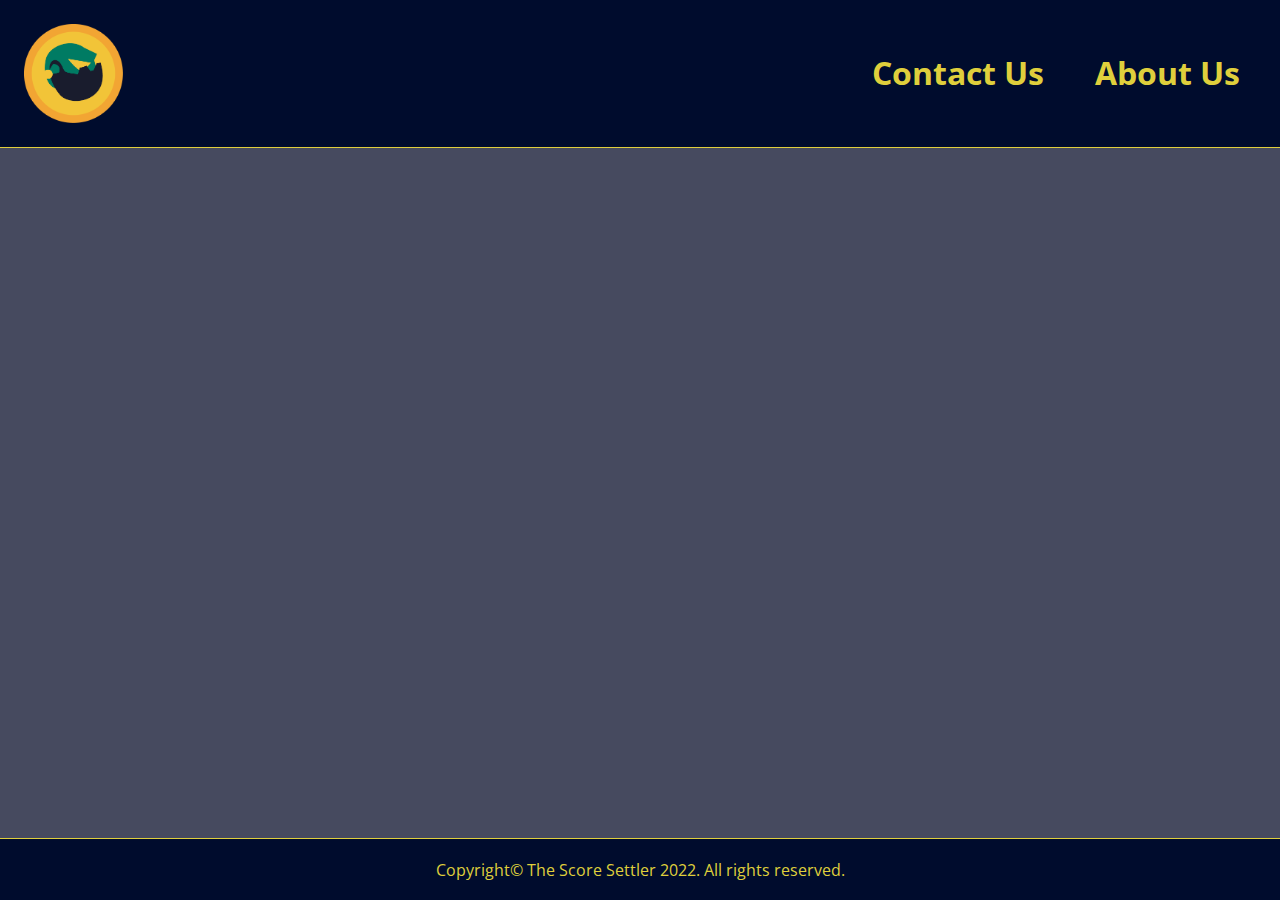
==== index.html @ e8037cad "Initial Commit" ====
<!DOCTYPE html>
<html lang="en-ca">
<head>
  <meta charset="utf-8">
  <title>Home</title>
  <meta name="viewport" content="width=device-width,initial-scale=1">
  <link href="css/main.css" rel="stylesheet" type="text/css">
  <link href="https://fonts.googleapis.com/css2?family=Open+Sans:ital,wght@0,400;0,700;1,400;1,700&display=swap" rel="stylesheet">
</head>
<body>
  <header role="banner">
    <img src="images/score-settler-logo-01.png" alt="The Score Settler Logo" onClick="location.href='index.html'">
    <nav role="navigation">
      <ul>
        <li>
          <a href="#">Contact Us</a>
        </li>
        <li>
          <a href="about.html">About Us</a>
        </li>
      </ul>
    </nav>
  </header>
  <main role="main">
  </main>
  <footer role="contentinfo">
    <small>
      Copyright© The Score Settler 2022. All rights reserved.
    </small>
  </footer>
</body>
</htm>
---- css/main.css ----
html {
    box-sizing: border-box;
    font-family: 'Open Sans', sans-serif;
    line-height: 1.5;
    background-color: #464A5F;
}
  
* {
    box-sizing: inherit;
}

img {
    width: 100%;
}

body {
    margin: 0;
}

/*** Header ***/
header {
    background-color: #000C2D;
    display: flex;
    flex-direction: row;
    align-items: center;
    justify-content: space-between;
    padding: 1.5rem;
    border-bottom: 1px solid #DFCF3C;
}

nav ul {
    list-style-type: none;
    padding: 0;
    display: flex;
    justify-content: space-between;
    gap: 1.2rem;
}

nav li a {
    color: #DFCF3C;
    text-decoration: none;
    font-weight: bold;
    font-size: 1.05rem;
    padding: 0.5rem;
    border-radius: 16px;
    transition-duration: 300ms;
}

nav li a:hover {
    color: #000C2D;
    background-color: #DFCF3C;
    background: linear-gradient(to top left, #F2A533, #DFCF3C)
}

header img {
    max-width: 12%;
    height: auto;
    cursor: pointer;
}

/*** Main ***/
main {
    padding: 1.5rem;
    background-color: #464A5F;
}

main h1 {
    font-size: 3rem;
    font-weight: bold;
    color: #DFCF3C;
    margin: 0;
}

main img {
    max-width: 40%;
    height: auto;
    margin: 1.5rem auto;
    display: block;
}

main p {
    color: #DFCF3C;
    border-radius: 16px;
    margin-bottom: 2rem;
    text-align: justify;
}

/*** Footer ***/

footer {
    padding: 1rem;
    background-color: #000C2D;
    color: #DFCF3C;
    border-top: 1px solid #DFCF3C;
    font-size: 0.8rem;
    text-align: center;
    position: fixed;
    bottom: 0;
    left: 0;
    right: 0;
}

@media only screen and (min-width: 600px) {

    header img {
        max-width: 8%;
        height: auto;
    }

    nav li a {
        font-weight: bold;
        font-size: 2rem;
        padding: 1rem;
        border-radius: 16px;
        transition-duration: 300ms;
    }

    main img {
        max-width: 15%;
        height: auto;
        margin: 1.5rem auto;
        display: block;
    }

    main p {
        font-size: 1.5rem;
    }

    footer {
        font-size: 1.2rem;
    }
}
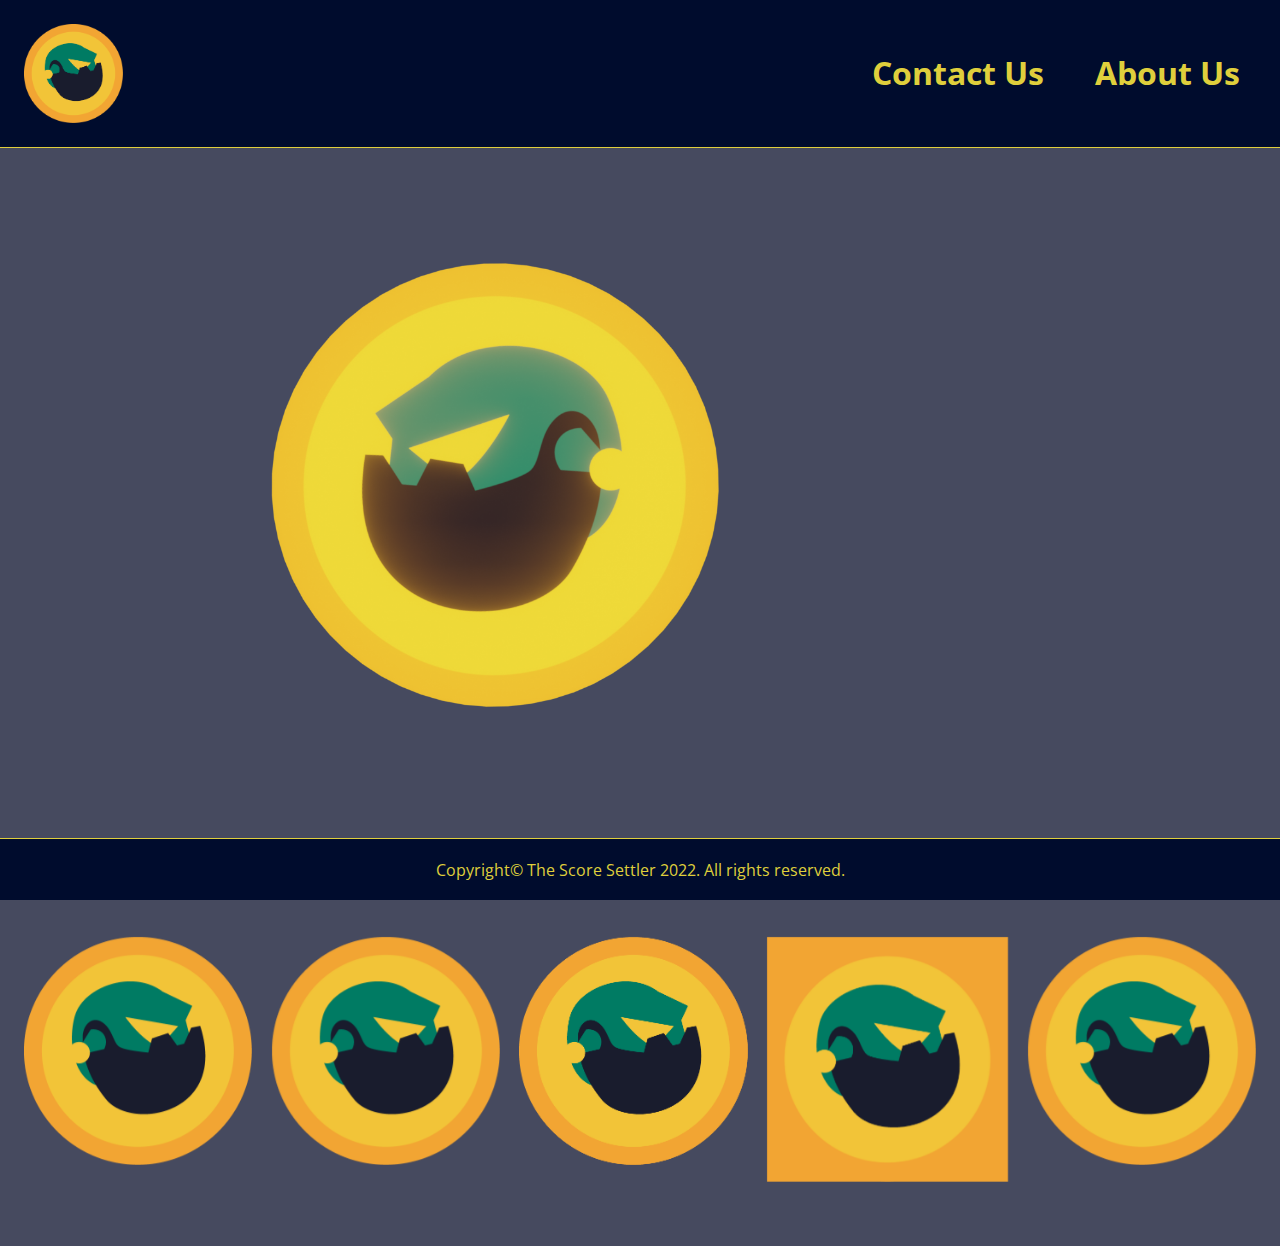
==== commit 0508d819: "Implemented random coin flip" ====
--- a/index.html
+++ b/index.html
@@ -6,6 +6,7 @@
   <meta name="viewport" content="width=device-width,initial-scale=1">
   <link href="css/main.css" rel="stylesheet" type="text/css">
   <link href="https://fonts.googleapis.com/css2?family=Open+Sans:ital,wght@0,400;0,700;1,400;1,700&display=swap" rel="stylesheet">
+  <script src="app.js" type="text/javascript"></script>
 </head>
 <body>
   <header role="banner">
@@ -22,10 +23,28 @@
     </nav>
   </header>
   <main role="main">
+    <img src="images/HeadsFrame.png" alt="Coin Flip Heads" id="coin_gif" onclick="getRandomCoin()">
+    <ul>
+      <li>
+        <img src="images/score-settler-logo-01.png" alt="Coin Button">
+      </li>
+      <li>
+        <img src="images/score-settler-logo-01.png" alt="Coin Button">
+      </li>
+      <li>
+        <img src="images/score-settler-logo-01.png" alt="Coin Button">
+      </li>
+      <li>
+        <img src="images/score-settler-logo(hd) 1 (2).png" alt="Dice Button">
+      </li>
+      <li>
+        <img src="images/score-settler-logo-01.png" alt="Coin Button">
+      </li>
+    </ul>
   </main>
   <footer role="contentinfo">
     <small>
-      Copyright© The Score Settler 2022. All rights reserved.
+      Copyright&copy; The Score Settler 2022. All rights reserved.
     </small>
   </footer>
 </body>
--- a/css/main.css
+++ b/css/main.css
@@ -129,4 +129,27 @@
     footer {
         font-size: 1.2rem;
     }
+}
+
+main > ul {
+    list-style-type: none;
+    padding: 0;
+    display: flex;
+    justify-content: space-between;
+    gap: 1.2rem;
+}
+
+main > ul > li > img {
+    max-width: 100%;
+    height: auto;
+    position:sticky;
+    bottom: 2rem;
+    left: 0;
+    right: 0;
+}
+
+#coin_gif {
+    max-width: 100%;
+    position: center;
+    cursor: pointer;
 }